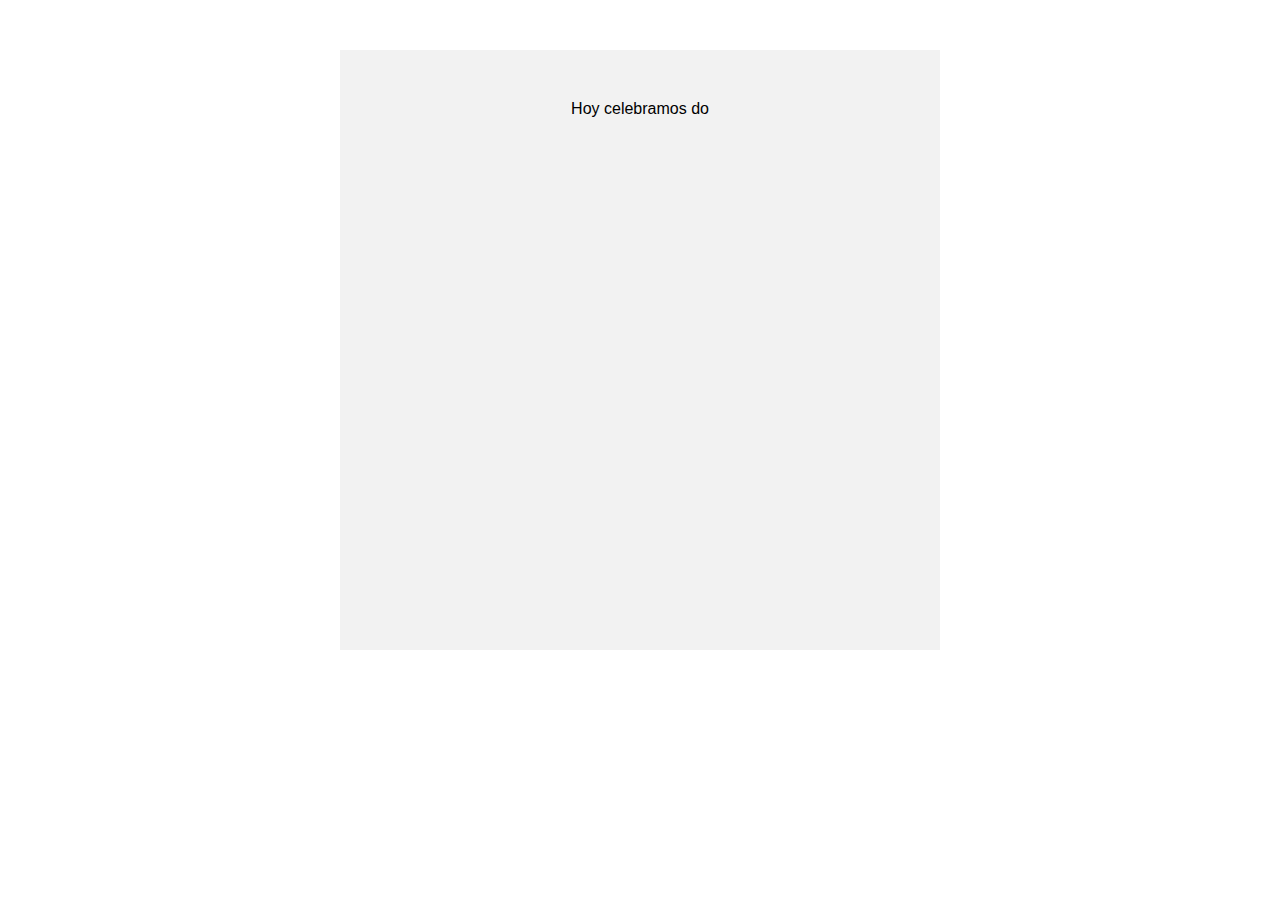
==== index.html @ 7d67ab6e "Add files via upload" ====
<!DOCTYPE html>
<html lang="es">
<head>
    <meta charset="UTF-8">
    <meta name="viewport" content="width=device-width, initial-scale=1.0">
    <link rel="stylesheet" href="index.css">
    <title>Nuestro Aniversario</title>
</head>
<body>
    <div id="content">
        <div id="text"></div>
        <a id="loveButton" href="flower.html"">Haz click aquí amor mío</a>
    </div>
    <script src="script.js"></script>
</body>
</html>
---- index.css ----
body {
  margin: 0;
  font-family: 'Arial', sans-serif;
  display: flex;
  align-items: center;
  justify-content: center;

}

#content {
  text-align: center;
  padding: 50px;
  margin: 50px 200px;
  width: 500px;
  height: 500px;
  opacity: 100;
  background-color: rgb(242, 242, 242);
}

#text {
  animation: fadeIn 4s forwards;
  margin-bottom: 30px;
}

@keyframes fadeIn {
  from {
      opacity: 0;
  }
  to {
      opacity: 1;
  }
}
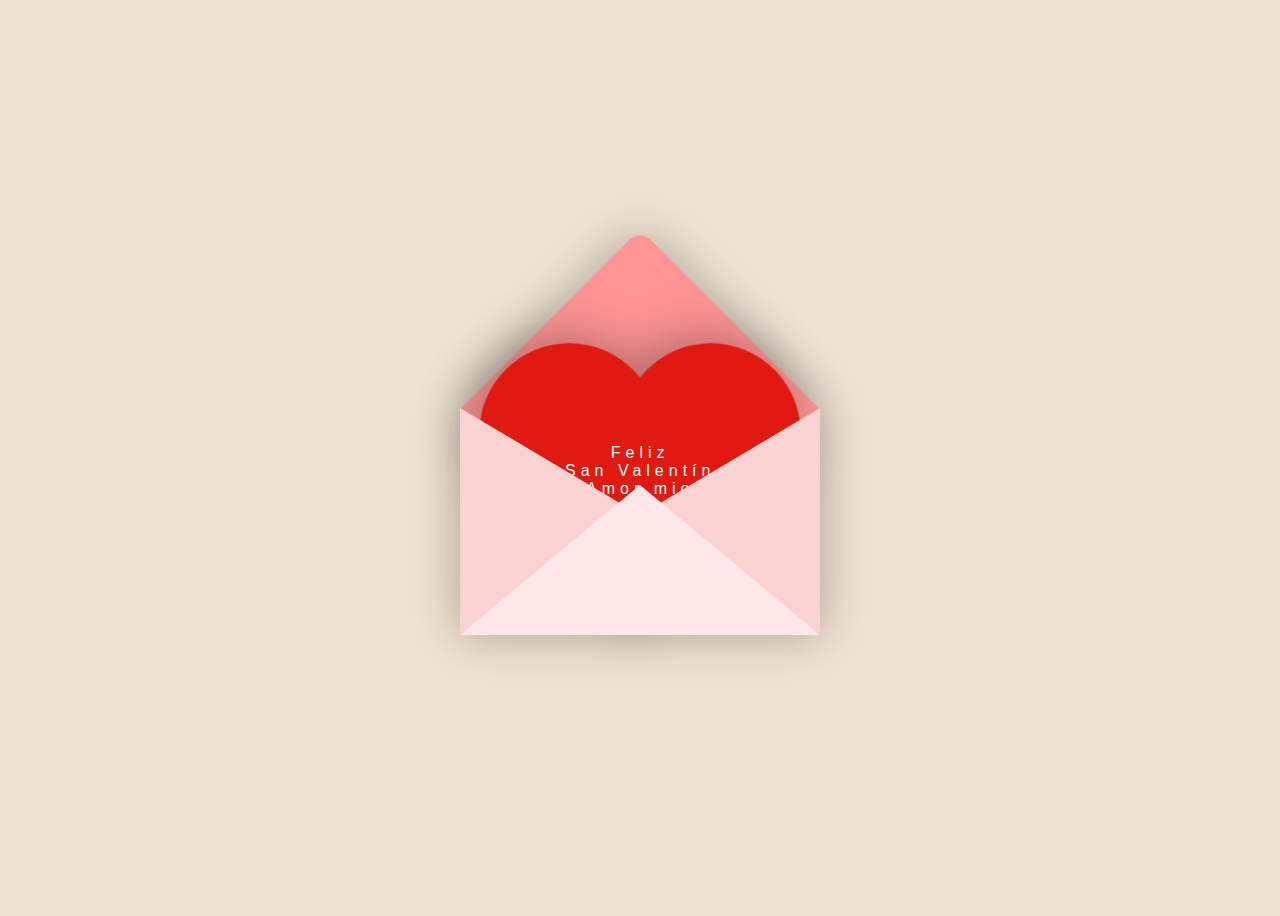
==== commit e6d16e87: "Add files via upload" ====
--- a/index.html
+++ b/index.html
@@ -1,16 +1,37 @@
 <!DOCTYPE html>
-<html lang="es">
+<html lang="en">
 <head>
-    <meta charset="UTF-8">
-    <meta name="viewport" content="width=device-width, initial-scale=1.0">
-    <link rel="stylesheet" href="index.css">
-    <title>Nuestro Aniversario</title>
+  <meta charset="UTF-8">
+
+  <meta name="viewport" content="width=device-width, initial-scale=1.0">
+
+  <title>Carta de San Valentín novia encoded</title>
+  <link rel="stylesheet" href="https://cdnjs.cloudflare.com/ajax/libs/font-awesome/5.15.4/css/all.min.css">
+
+  <link rel="stylesheet" href="./style.css">
 </head>
 <body>
-    <div id="content">
-        <div id="text"></div>
-        <a id="loveButton" href="flower.html"">Haz click aquí amor mío</a>
-    </div>
-    <script src="script.js"></script>
+<div class="valentines-day">
+  <div class="envelope"></div>
+  <div class="heart"></div>
+  <div class="text">Feliz <br>San Valentín<br>Amor mio </div>
+  <div class="front"></div>
+</div>
+
+<div id="card">
+  <div class="side one">
+    <i class="fas fa-heart"></i>
+  </div>
+  <div class="side two">
+    <p>MI AMOR</p>
+    <p>En este día especial, simplemente quiero expresar lo que siento desde lo más profundo de mi corazón. Tú eres mi todo. Tu me haces sentir que el mundo tiene sentido. Eres el amor de vida, mi bebe hermosa y mi razón para sonreír cada día.</p>
+    <p>Gracias por estar a mi lado en los buenos y malos momentos, por ser lo mejor que me pudo pasar en la vida y por siempre apoyarme en todo. Feliz San Valentín, amor.</p>
+     <h2>TU CHOCOLATITO</h2>
+  </div>
+</div>
+
+<script src='https://cdnjs.cloudflare.com/ajax/libs/jquery/3.2.1/jquery.min.js'></script>
+<script src="./script.js"></script>
+
 </body>
 </html>
--- a/style.css
+++ b/style.css
@@ -0,0 +1,287 @@
+@import url('https://fonts.googleapis.com/css?family=Sacramento');
+
+#card {
+  height: 500px;
+  width: 800px;
+  margin: 5em auto;
+  position: fixed;
+  top: -15px;
+  left: 25%;
+  display: flex;
+  visibility: hidden;
+}
+
+/* Estilos para dispositivos móviles */
+@media only screen and (max-width: 600px) {
+  #card {
+    width: 90%; /* Reducir el ancho para dispositivos móviles */
+    height: auto; /* Permitir que la altura se ajuste automáticamente */
+    margin: 2em auto; /* Ajustar el margen */
+    position: static; /* Cambiar la posición a estática para que no sea fija */
+    visibility: hidden; 
+    display: flex;
+    top: 50px;
+ 
+  }
+  .side.side.one {
+    display: none; 
+  }
+  #card p {
+    padding-left: 0 !important; /* Eliminar el relleno a la izquierda en dispositivos móviles */
+    padding-right: 0 !important; /* Eliminar el relleno a la derecha en dispositivos móviles */
+    font-size: 1.3em !important;
+  }
+
+  .valentines-day {
+    position: fixed;
+    top: 20%;
+    left: 50%;
+    transform: translate(-50%, -50%);
+  }
+  
+}
+
+
+#card h2 {
+   font-size:2em;
+   margin:0;
+   color:pink;
+   text-align: center;
+}
+
+
+#card p {
+   font-size: 1.5em;
+   text-align: justify;
+   padding-left: 30px; /* Espacio en blanco a la izquierda */
+   padding-right: 30px; /* Espacio en blanco a la derecha */
+}
+
+
+.side {
+   background:#eee;
+   height:550px;
+   width:400px;
+
+   padding:10px;
+}
+.side.one {
+   width:320px;
+   transform:skew(10deg,20deg);
+   background:linear-gradient(90deg, #fff, #fff 40%, #ddd);
+   display: flex; /* Utiliza flexbox para centrar el corazón verticalmente */
+   justify-content: center; /* Centra horizontalmente el contenido */
+   align-items: center; /* Centra verticalmente el contenido */
+   transform: skew(10deg, 20deg);
+   position: relative;
+   overflow: hidden;
+}
+.side.two {
+   transform:skew(10deg,-15deg);
+   background:linear-gradient(-90deg, #fff, #fff 40%, #f0f0f0);
+}
+
+body {
+   display: flex;
+   align-items: center;
+   justify-content: center;
+   height: 100vh;
+   font-family: 'Sacramento', cursive;
+   background-color: #f1e3d3;
+   overflow: hidden;
+ }
+ 
+ .valentines-day {
+   position: relative;
+   cursor: pointer;
+ }
+ 
+ .envelope {
+   position: relative;
+   filter: drop-shadow(0 0 25px rgba(0,0,0,.3));
+ }
+ 
+ .envelope:before {
+   content:"";
+   position: absolute;
+   width:254px;
+   height:254px;
+   background-color: #ff9494;
+   transform: rotate(-45deg);
+   border-radius: 0 15px 0 0;
+   left:-37px;
+   top:-82px;
+ }
+ 
+ .envelope:after {
+   content:"";
+   position: absolute;
+   background-color: #ff9494;
+   width:360px;
+   height:225px;
+   left:-90px;
+   top:45px;
+ }
+ 
+ .heart {
+   position: relative;
+   background-color: #e01911;
+   display: inline-block;
+   height: 180px;
+   top:50px;
+   left:0;
+   transform: rotate(-45deg);
+   width:180px;
+   filter: drop-shadow(0 -10px 25px rgba(0,0,0,.3));
+   transition: .5s;
+ }
+   
+ .heart:before, .heart:after {
+   content:"";
+   background-color: #e01911;
+   border-radius:50%;
+   height: 180px;
+   width: 180px;
+   position: absolute;
+   }
+   
+ .heart:before {
+   top:-100px;
+   left:0;}
+   
+ .heart:after {
+   left:100px;
+   top:0;}
+ 
+ .front {
+   position: absolute;
+   width:0;
+   height:0;
+   border-right: 190px solid #fbd2d2;
+   border-top: 113px solid transparent;
+   border-bottom: 113px solid transparent;
+   top:44px;
+   left:80px;
+   z-index:4;
+ }
+ 
+ .front:before {
+   content:"";
+   position: absolute;
+   width:0;
+   height:0;
+   border-left: 190px solid #fbd2d2;
+   border-top: 113px solid transparent;
+   border-bottom: 113px solid transparent;
+   top:-113px;
+   left:-170px;
+ }
+ 
+ .front:after {
+   width:0;
+   height:0;
+   position: absolute;
+   content:"";
+   border-bottom: 150px solid #fce7e9;
+   border-right:180px solid transparent;
+   border-left: 180px solid transparent;
+   top:-36px;
+   left:-170px;
+ }
+ 
+ .text {
+   position: absolute;
+   font-family: arial;
+   letter-spacing:5px;
+   text-align: center;
+   color: white;
+   z-index:2;
+   top:80px;
+   left:15px;
+   transition: .5s;
+ }
+ 
+ .valentines-day:hover .heart {
+   transform: translateY(-50px) rotate(-45deg);
+ }
+ 
+ .valentines-day:hover .text {
+   transform: translateY(-50px);
+ }
+ 
+ 
+
+.side.one .fa-heart {
+  font-size: 8em;
+  color: red;
+  animation: pulseHeart 1s ease-in-out infinite alternate;
+  cursor: default;
+}
+
+@keyframes pulseHeart {
+  0% {
+     transform: scale(1);
+  }
+  100% {
+     transform: scale(1.2);
+  }
+}
+
+
+.made-with-love {
+  position: fixed;
+  left: 0;
+  width: 100%;
+  top: 15PX; /* Cambiado de "bottom: 10px;" a "top: 0;" */
+  text-align: center;
+  font-size: 10px;
+  z-index: 9999;
+  font-family: arial;
+  color: #e06ae0;
+  font-weight: 600;
+}
+.made-with-love i {
+  font-style: normal;
+  font-size: 14px;
+  position: relative;
+  top: 2px;
+}
+.made-with-love a {
+  color: #c74f2b;
+  text-decoration: none;
+
+  
+}
+.made-with-love a:hover {
+  text-decoration: underline;
+}
+.made-with-love .dribble img {
+  max-width: 100%;
+  width: 26px;
+  position: relative;
+  top: -2px;
+  vertical-align: middle;
+}
+
+.made-with-love a {
+  font-weight: bold; /* Añadiendo negrita solo a los enlaces */
+}
+
+/* Estilos para dispositivos móviles */
+@media screen and (max-width: 600px) {
+  #card {
+      width: 90%;
+      max-width: 90%;
+      margin: 2em auto;
+  }
+  
+  .side {
+      width: 90%;
+      max-width: 90%;
+      margin: 0 auto;
+  }
+
+  .text {
+      font-size: 1em; /* Ajuste del tamaño de fuente */
+  }
+}
